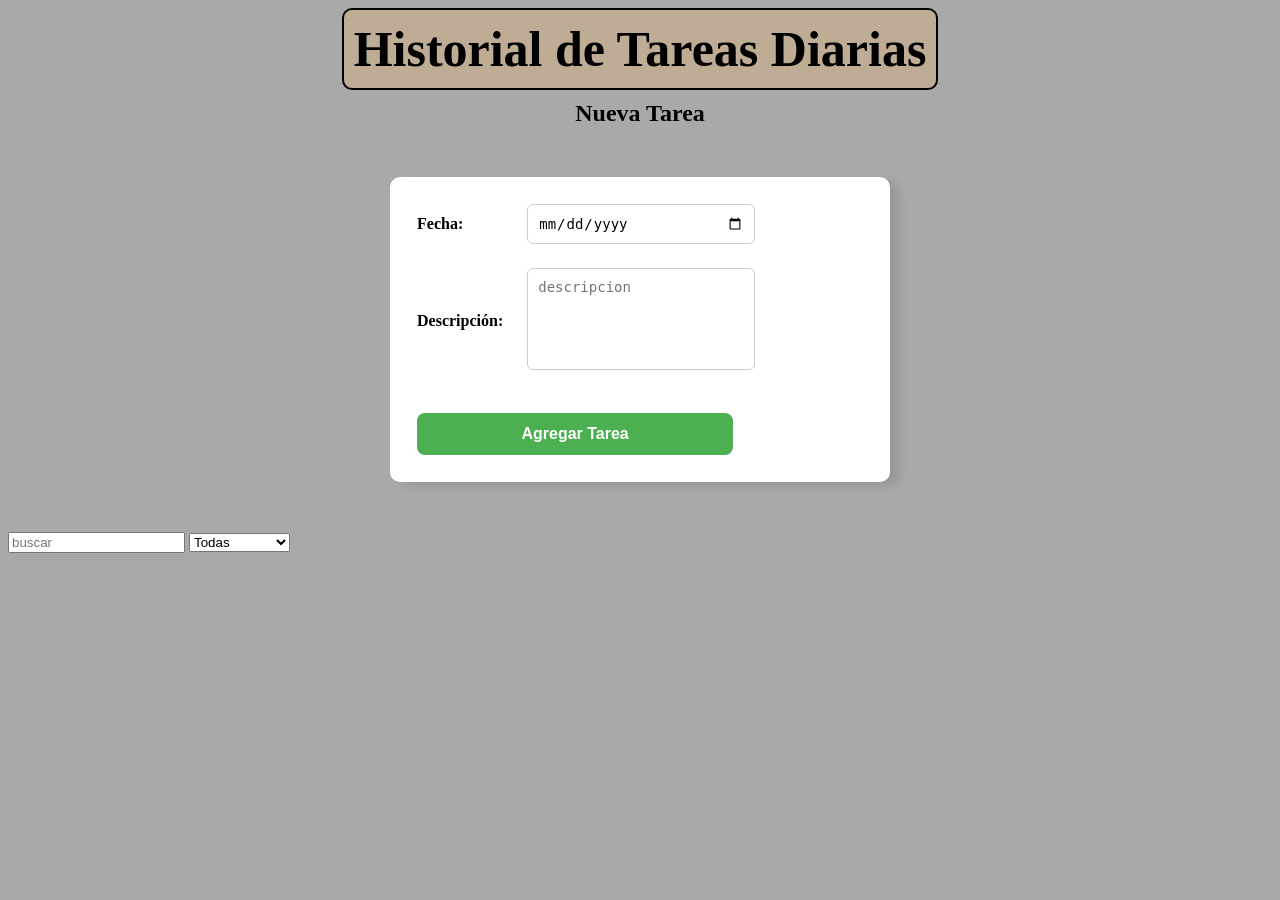
==== index.html @ 564c7597 "Cambio nombre pagina principal a index" ====
<!DOCTYPE html>
<html lang="es">
<head>
    <meta charset="UTF-8">
    <meta name="viewport" content="width=device-width, initial-scale=1.0">
    <title>Historial de tareas</title>
    <link rel="stylesheet" href="estilos.css/inicio.css">
</head>
<body>
    <h1>Historial de Tareas Diarias</h1>

  <div>
    <form id="formTarea">
       <h2 class="h2">Nueva Tarea</h2>
  <table class="form_tabla">

    <tr>
      <td><label for="fecha">Fecha:</label></td>
      <td><input type="date" id="fecha" required></td>
    </tr>
    <tr>
      <td><label for="descripcion">Descripción:</label></td>
      <td><textarea id="descripcion" placeholder="descripcion" required></textarea></td>
    </tr>
    <tr>
      <td colspan="2">
        <button type="submit">  Agregar Tarea</button>
        </td>
    </tr>
  </table>
  </form>
<!-- Aquí aparece el mensaje -->

<div id="mensaje" class="mensaje">
  </div>
<div class="filtros">
      <input type="text" id="buscar" placeholder="buscar">
      <select id="filtro">
        <option value="todas">Todas</option>
        <option value="pendientes">Pendientes</option>
        <option value="completadas">Completadas</option>
      </select>
   </div>
<div id="mensaje" class="mensaje"></div>
  </div>
    <script src="js/local.js"></script>
</body>
</html>
---- estilos.css/inicio.css ----
body{
   background-color: darkgrey;
}

h1{ 
    font-size: 50px;
    border: 2px solid #020202; 
    padding: 10px;             
    margin: auto;       
    width: fit-content;        
    border-radius: 10px;    
    background-color: rgb(190, 172, 149);
    text-align: center;
    font-family:'Times New Roman', Times, serif
}


.h2{
    margin: 10px;
    text-align: center;
}

.form_tabla{
    display: flex;
    flex-direction: column;
    gap: 10px;
    width: 100%;
    max-width: 500px;
    margin: 50px auto;
    border-collapse: collapse;
    background: white;
    padding: 15px;
    border-radius: 10px;
    font-family: 'Times New Roman', Times, serif;
    box-shadow:9px 4px 10px rgba(0,0,0,0.1);
}

.form_tabla {
  width: 100%;
  border-collapse: collapse;
}

.form_tabla td {
  padding: 12px;
  vertical-align: middle;
}

.form_tabla label {
  font-weight: bold;
  color: #000000;
}

/* --- Campos de entrada --- */
.form_tabla input[type="date"],
.form_tabla textarea {
  width: 100%;
  padding: 10px;
  border-radius: 6px;
  border: 1px solid #ccc;
  font-size: 14px;
  transition: all 0.3s ease-in-out;
}

.form_tabla input[type="date"]:focus,
.form_tabla textarea:focus {
  border-color: #4caf50;
  box-shadow: 0 0 5px rgba(76, 175, 80, 0.4);
  outline: none;
}

/* --- Textarea --- */
.form_tabla textarea {
  resize: none;
  height: 80px;
}

/* --- Botón --- */
.form_tabla button {
  display: block;
  width: 100%;
  margin: 15px auto 0 auto;
  background: #4caf50;
  color: white;
  border: none;
  padding: 12px;
  border-radius: 8px;
  font-size: 16px;
  font-weight: bold;
  cursor: pointer;
  transition: background 0.3s;
}

.form_tabla button:hover {
  background: #43a047;
}

/* --- Mensaje dinámico --- */
.mensaje {
  margin-top: 20px;
  text-align: center;
  font-size: 15px;
  font-weight: bold;
  display: none; /* Oculto por defecto */
  padding: 10px;
  border-radius: 8px;
}

/* Mensaje de éxito */
.mensaje.exito {
  display: block;
  background: #e0ffe0;
  color: #2e7d32;
  border: 1px solid #2e7d32;
}

/* Mensaje de error */
.mensaje.error {
  display: block;
  background: #ffe0e0;
  color: #c62828;
  border: 1px solid #c62828;
}

.perrito{
    margin:auto;
    position: fixed;
    bottom: 100px;
    right: 80%;
    width: 90px;
    border-radius: 10px;
    animation: float 3s ease-in-out infinite;
}

@keyframes float {
    0%, 100% {
        transform: translateY(0);
    }
    50% {
        transform: translateY(-15px);
    }
}
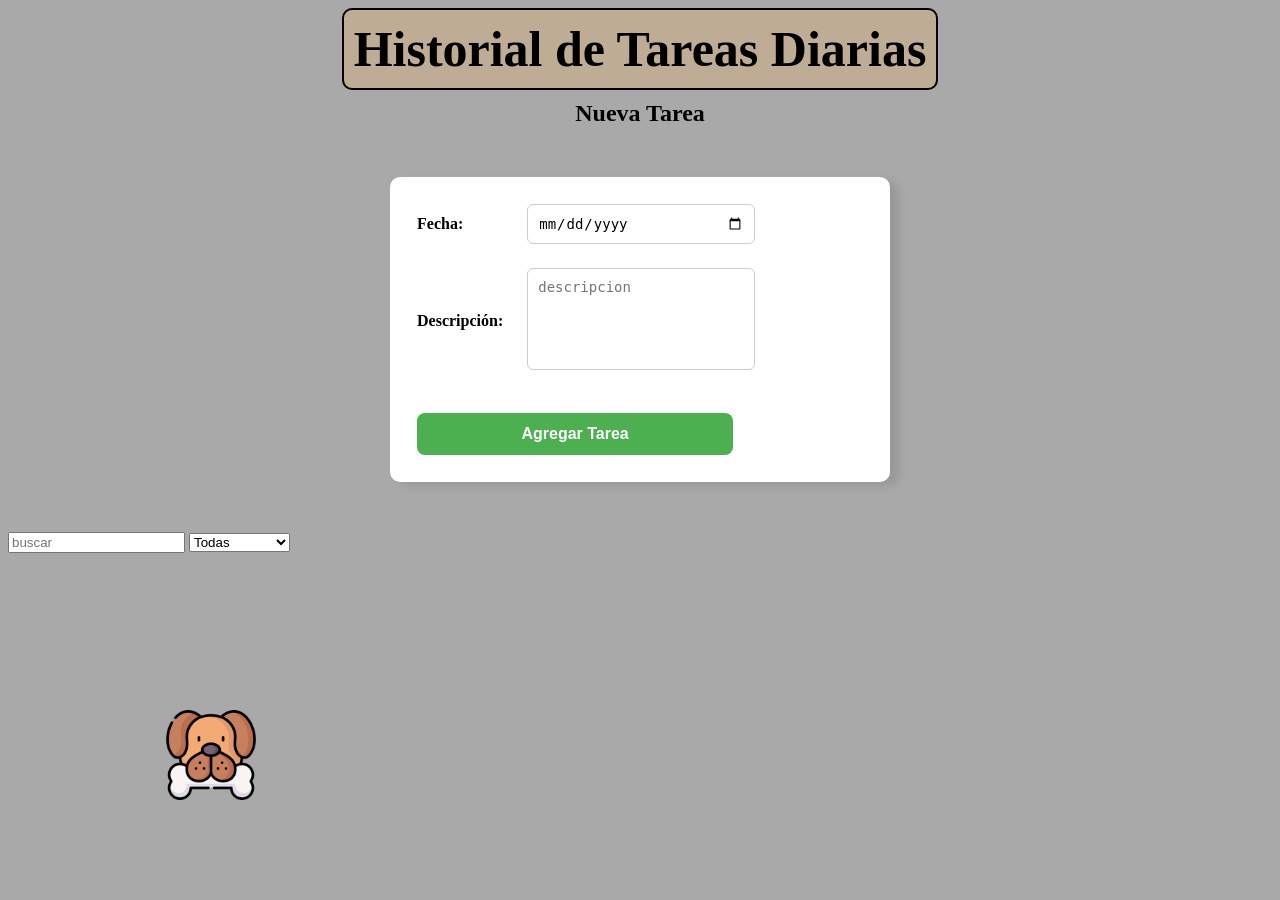
==== commit 0ee7735a: "Solucion de Conflictos y Cambio de nombre paginaInicio a index" ====
--- a/index.html
+++ b/index.html
@@ -8,12 +8,10 @@
 </head>
 <body>
     <h1>Historial de Tareas Diarias</h1>
-
   <div>
     <form id="formTarea">
        <h2 class="h2">Nueva Tarea</h2>
   <table class="form_tabla">
-
     <tr>
       <td><label for="fecha">Fecha:</label></td>
       <td><input type="date" id="fecha" required></td>
@@ -33,7 +31,7 @@
 
 <div id="mensaje" class="mensaje">
   </div>
-<div class="filtros">
+  <div class="filtros">
       <input type="text" id="buscar" placeholder="buscar">
       <select id="filtro">
         <option value="todas">Todas</option>
@@ -41,8 +39,12 @@
         <option value="completadas">Completadas</option>
       </select>
    </div>
-<div id="mensaje" class="mensaje"></div>
-  </div>
+</div>
+
+    <div>
+        <img src="img/5100114.png" alt="perrito" class="perrito">
+    </div>
+
     <script src="js/local.js"></script>
 </body>
-</html>+</html> 
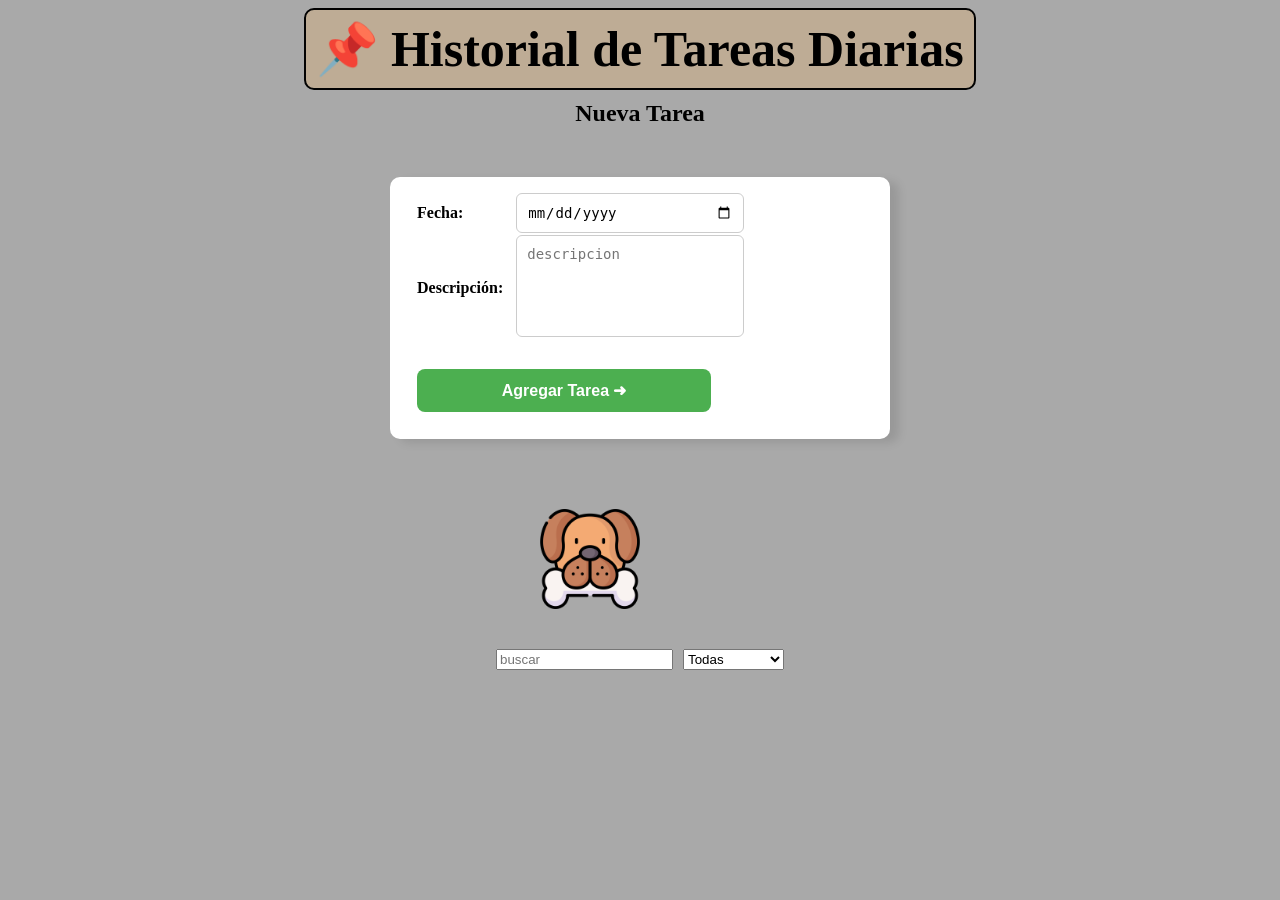
==== commit 9574e05e: "arreglos diseño css" ====
--- a/index.html
+++ b/index.html
@@ -2,49 +2,48 @@
 <html lang="es">
 <head>
     <meta charset="UTF-8">
-    <meta name="viewport" content="width=device-width, initial-scale=1.0">
     <title>Historial de tareas</title>
     <link rel="stylesheet" href="estilos.css/inicio.css">
 </head>
 <body>
-    <h1>Historial de Tareas Diarias</h1>
+  <h1>Historial de Tareas Diarias</h1>
   <div>
     <form id="formTarea">
-       <h2 class="h2">Nueva Tarea</h2>
-  <table class="form_tabla">
-    <tr>
-      <td><label for="fecha">Fecha:</label></td>
-      <td><input type="date" id="fecha" required></td>
-    </tr>
-    <tr>
-      <td><label for="descripcion">Descripción:</label></td>
-      <td><textarea id="descripcion" placeholder="descripcion" required></textarea></td>
-    </tr>
-    <tr>
-      <td colspan="2">
-        <button type="submit">  Agregar Tarea</button>
-        </td>
-    </tr>
-  </table>
-  </form>
-<!-- Aquí aparece el mensaje -->
+      <h2 class="h2">Nueva Tarea</h2>
+      <table class="form_tabla">
+        <tr>
+          <td><label for="fecha">Fecha:</label></td>
+          <td><input type="date" id="fecha" required></td>
+        </tr>
+        <tr>
+          <td><label for="descripcion">Descripción:</label></td>
+          <td><textarea id="descripcion" placeholder="descripcion" required></textarea></td>
+        </tr>
+        <tr>
+          <td colspan="2">
+            <button type="submit">  Agregar Tarea</button>
+          </td>
+        </tr>
+      </table>
+    </form>
+  </div>
 
-<div id="mensaje" class="mensaje">
-  </div>
-  <div class="filtros">
+  <div class="contenedor">
+    <div id="mensaje" class="mensaje"></div>
+    <img src="img/5100114.png" alt="perrito" class="perrito">
+
+    <div class="filtros">
       <input type="text" id="buscar" placeholder="buscar">
       <select id="filtro">
-        <option value="todas">Todas</option>
-        <option value="pendientes">Pendientes</option>
-        <option value="completadas">Completadas</option>
+          <option value="todas">Todas</option>
+          <option value="pendientes">Pendientes</option>
+          <option value="completadas">Completadas</option>
       </select>
-   </div>
-</div>
+    </div>
+  </div>
 
-    <div>
-        <img src="img/5100114.png" alt="perrito" class="perrito">
-    </div>
+  
 
-    <script src="js/local.js"></script>
+  <script src="js/local.js"></script>
 </body>
 </html> 
--- a/estilos.css/inicio.css
+++ b/estilos.css/inicio.css
@@ -21,28 +21,28 @@
 }
 
 .form_tabla{
-    display: flex;
-    flex-direction: column;
-    gap: 10px;
-    width: 100%;
-    max-width: 500px;
-    margin: 50px auto;
-    border-collapse: collapse;
-    background: white;
-    padding: 15px;
-    border-radius: 10px;
-    font-family: 'Times New Roman', Times, serif;
-    box-shadow:9px 4px 10px rgba(0,0,0,0.1);
+  display: flex;
+  flex-direction: column;
+  gap: 10px;
+  width: 100%;
+  max-width: 500px;
+  margin: 50px auto;
+  border-collapse: collapse;
+  background: white;
+  padding: 15px;
+  border-radius: 10px;
+  font-family: 'Times New Roman', Times, serif;
+  box-shadow: 9px 4px 10px rgba(0,0,0,0.1); 
+    
 }
 
-.form_tabla {
-  width: 100%;
-  border-collapse: collapse;
-}
 
-.form_tabla td {
+
+.form_tabla td:first-child {
   padding: 12px;
   vertical-align: middle;
+  font-weight: bold;
+  color: darkblue;
 }
 
 .form_tabla label {
@@ -50,7 +50,6 @@
   color: #000000;
 }
 
-/* --- Campos de entrada --- */
 .form_tabla input[type="date"],
 .form_tabla textarea {
   width: 100%;
@@ -68,13 +67,12 @@
   outline: none;
 }
 
-/* --- Textarea --- */
+
 .form_tabla textarea {
   resize: none;
   height: 80px;
 }
 
-/* --- Botón --- */
 .form_tabla button {
   display: block;
   width: 100%;
@@ -87,25 +85,26 @@
   font-size: 16px;
   font-weight: bold;
   cursor: pointer;
-  transition: background 0.3s;
+  transition: background 0.3s, transform 0.2s;
 }
+
 
 .form_tabla button:hover {
   background: #43a047;
 }
 
-/* --- Mensaje dinámico --- */
+
 .mensaje {
   margin-top: 20px;
   text-align: center;
   font-size: 15px;
   font-weight: bold;
-  display: none; /* Oculto por defecto */
   padding: 10px;
   border-radius: 8px;
+  display: none;
 }
 
-/* Mensaje de éxito */
+
 .mensaje.exito {
   display: block;
   background: #e0ffe0;
@@ -113,7 +112,7 @@
   border: 1px solid #2e7d32;
 }
 
-/* Mensaje de error */
+
 .mensaje.error {
   display: block;
   background: #ffe0e0;
@@ -122,11 +121,11 @@
 }
 
 .perrito{
-    margin:auto;
-    position: fixed;
-    bottom: 100px;
-    right: 80%;
-    width: 90px;
+    margin: 20px auto;
+    bottom: 30px;
+    left: 30px;
+    transform: translate(-50%, 0);
+    width: 100px;
     border-radius: 10px;
     animation: float 3s ease-in-out infinite;
 }
@@ -139,3 +138,25 @@
         transform: translateY(-15px);
     }
 }
+
+.contenedor{
+    display: flex;
+    flex-direction: column;
+    justify-content: flex-start;
+    align-items: center;
+    margin-top: 20px;
+}
+
+.filtros{
+  display: flex;
+  gap: 10px;
+  margin-top: 20px; 
+}
+
+.form_tabla button::after {
+  content: " ➜";
+}
+
+h1::before {
+  content: "📌 ";
+}
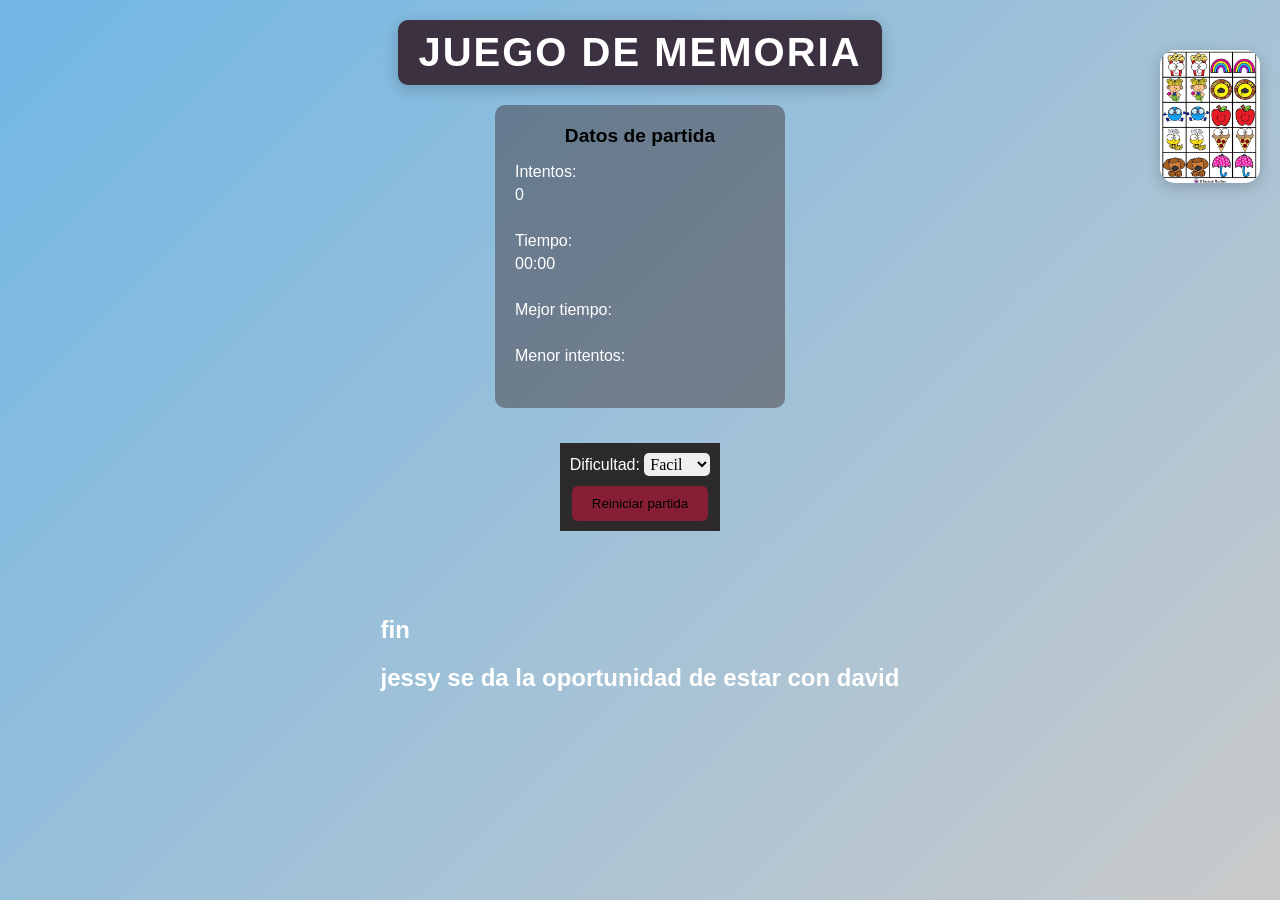
==== commit 8d61fc50: "cambios en css" ====
--- a/index.html
+++ b/index.html
@@ -1,49 +1,46 @@
 <!DOCTYPE html>
 <html lang="es">
 <head>
-    <meta charset="UTF-8">
-    <title>Historial de tareas</title>
-    <link rel="stylesheet" href="estilos.css/inicio.css">
+    <title>JUEGO_MEMORIA</title>
+    <link rel="stylesheet" href="inicio.css">
 </head>
 <body>
-  <h1>Historial de Tareas Diarias</h1>
-  <div>
-    <form id="formTarea">
-      <h2 class="h2">Nueva Tarea</h2>
-      <table class="form_tabla">
-        <tr>
-          <td><label for="fecha">Fecha:</label></td>
-          <td><input type="date" id="fecha" required></td>
-        </tr>
-        <tr>
-          <td><label for="descripcion">Descripción:</label></td>
-          <td><textarea id="descripcion" placeholder="descripcion" required></textarea></td>
-        </tr>
-        <tr>
-          <td colspan="2">
-            <button type="submit">  Agregar Tarea</button>
-          </td>
-        </tr>
-      </table>
-    </form>
-  </div>
+    <h1>juego de memoria</h1>
+    <div id="informacion">
+  <h2>Datos de partida</h2>
+      <span>Intentos: <span id="intentos">0</span></span><br>
+      <span>Tiempo: <span id="tiempo">00:00</span></span><br>
+      <span>Mejor tiempo: <span id="mejor-tiempo"></span></span><br>
+      <span>Menor intentos: <span id="mejor-intentos"></span></span><br>
+    </div>
 
-  <div class="contenedor">
-    <div id="mensaje" class="mensaje"></div>
-    <img src="img/5100114.png" alt="perrito" class="perrito">
+    <!-- dificultad -->
+    <div id="dificultad">
+      <label for="nivel">Dificultad:</label>
+      <select id="nivel">
+        <option value="facil">Facil</option>
+        <option value="medio">Medio</option>
+      </select><br>
+      <button id="boton_reiniciar">Reiniciar partida</button>
+    </div>
+  </header>
 
-    <div class="filtros">
-      <input type="text" id="buscar" placeholder="buscar">
-      <select id="filtro">
-          <option value="todas">Todas</option>
-          <option value="pendientes">Pendientes</option>
-          <option value="completadas">Completadas</option>
-      </select>
+  <!-- cartas -->
+  <main>
+    <section id="tablero" class="carta_tablero">
+    </section>
+  </main>
+
+  <img src="img/2de4b87daf71ac01a1bba288c642ab86.jpg" alt="memomoria" class="memoria">
+
+  <!-- fin -->
+  <div id="fin. jessy se da la oportunidad de estar con david">
+        <h2>fin</h2>
+       <h2>jessy se da la oportunidad de estar con david</h2>
     </div>
   </div>
 
-  
+  <script src="app.js"></script>
 
-  <script src="js/local.js"></script>
 </body>
-</html> +</html>
--- a/inicio.css
+++ b/inicio.css
@@ -0,0 +1,125 @@
+body{
+    margin: 0;
+    font-family: 'Gill Sans', 'Gill Sans MT', Calibri, 'Trebuchet MS', sans-serif;
+    background: linear-gradient(135deg, #71b7e6, #cacaca);
+    color: #fff;
+    display: flex;
+    flex-direction: column;
+    align-items: center;
+    min-height: 100vh;
+}
+
+h1{
+    margin : 20px 0;
+    font-size: 2.5rem;
+    text-transform: uppercase;
+    letter-spacing: 2px;
+    background: #3c3141;
+    padding: 10px 20px;
+    border-radius: 10px;
+    color: #fff;
+    box-shadow: 0 4px 15px rgba(0, 0, 0, 0.2);
+}
+
+#informacion{
+    background: rgba(49, 25, 25, 0.4);
+    padding: 20px;
+    border-radius: 10px;
+    margin-bottom: 20px;
+    width: 250px;
+    text-align: lef;
+}
+
+#informacion h2{
+    margin-top: 0;
+    font-size: 1.2rem;
+    text-align: center;
+    color: #000000;
+    font-family: Verdana, Geneva, Tahoma, sans-serif;
+}
+
+#informacion span{
+    display: block;
+    margin : 5px 0;
+    font-size: 1rem;
+    font-family: Arial, Helvetica, sans-serif;
+}
+
+#dificultad{
+    margin: 15px 0;
+    padding: 10px;
+    background: #2c2a2a;
+    text-align: center;
+}
+
+#nivel{
+    padding: 2px;
+    font-size: 1rem;
+    border-radius: 5px;
+    border: none;
+    font-family: 'Times New Roman', Times, serif;
+    margin: auto;
+}
+
+#boton_reiniciar{
+    margin-top: 10px;
+    padding: 10px 20px;
+    background: rgba(220, 20, 60, 0.521);
+    border: none;
+    border-radius: 6px;
+    cursor: pointer;
+    transition: background 0.3s ease;
+}
+
+#boton_reiniciar:hover{
+    background: rgba(231, 231, 231, 0.8);
+}
+
+#tablero{
+    display: grid;
+    grid-template-columns: repeat(4, 100px);
+    grid-gap: 15px;
+    margin: 20px auto;
+    justify-content: center;
+    margin-bottom: 30px;
+}
+
+.carta_tablero div {
+  width: 100px;
+  height: 120px;
+  background: #fff;
+  border-radius: 10px;
+  box-shadow: 0 4px 8px rgba(0,0,0,0.3);
+  display: flex;
+  align-items: center;
+  justify-content: center;
+  font-size: 2rem;
+  color: #333;
+  cursor: pointer;
+  transition: transform 0.3s, background 0.3s;
+}
+
+.carta_tablero div:hover {
+  transform: scale(1.05);
+  background: #f0f0f0;
+}
+
+.memoria{
+    width: 100px;
+    border-radius: 15px;
+    box-shadow: 0 4px 15px rgba(0, 0, 0, 0.2);
+    margin-bottom: 2px;
+    position: absolute;
+    right: 20px;
+    top: 50px; 
+    animation: flotar 3s ease-in-out infinite;
+}
+
+@keyframes flotar {
+  0%, 100% {
+    transform: translateY(0);
+  }
+  50% {
+    transform: translateY(-20px);
+  }
+}
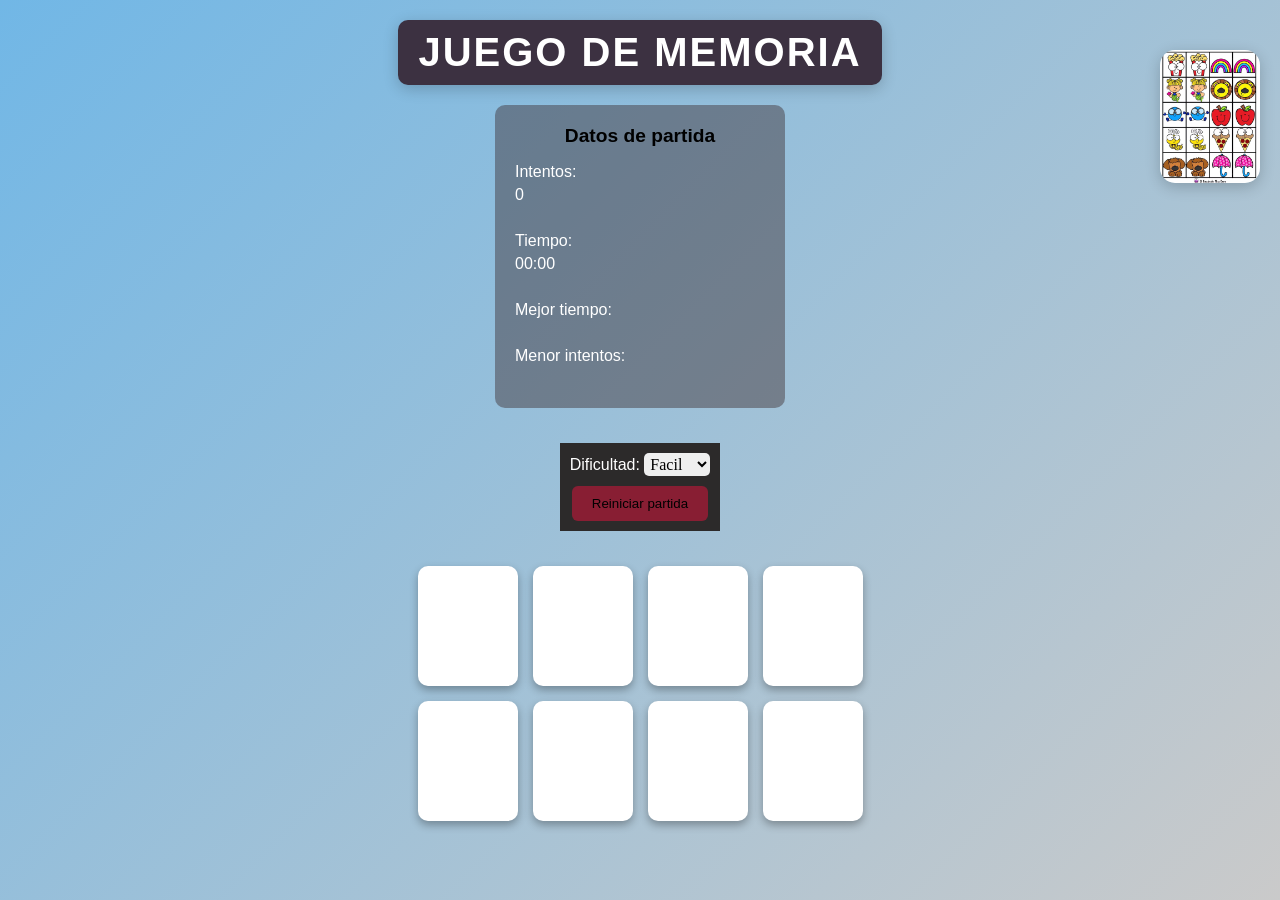
==== commit a78cd116: "Funcinalidades basicas para el funcionamiento del juego,seleccion de dificultad, generacion de carta" ====
--- a/index.html
+++ b/index.html
@@ -33,14 +33,8 @@
 
   <img src="img/2de4b87daf71ac01a1bba288c642ab86.jpg" alt="memomoria" class="memoria">
 
-  <!-- fin -->
-  <div id="fin. jessy se da la oportunidad de estar con david">
-        <h2>fin</h2>
-       <h2>jessy se da la oportunidad de estar con david</h2>
-    </div>
-  </div>
 
-  <script src="app.js"></script>
+  <script src="js/local.js"></script>
 
 </body>
 </html>
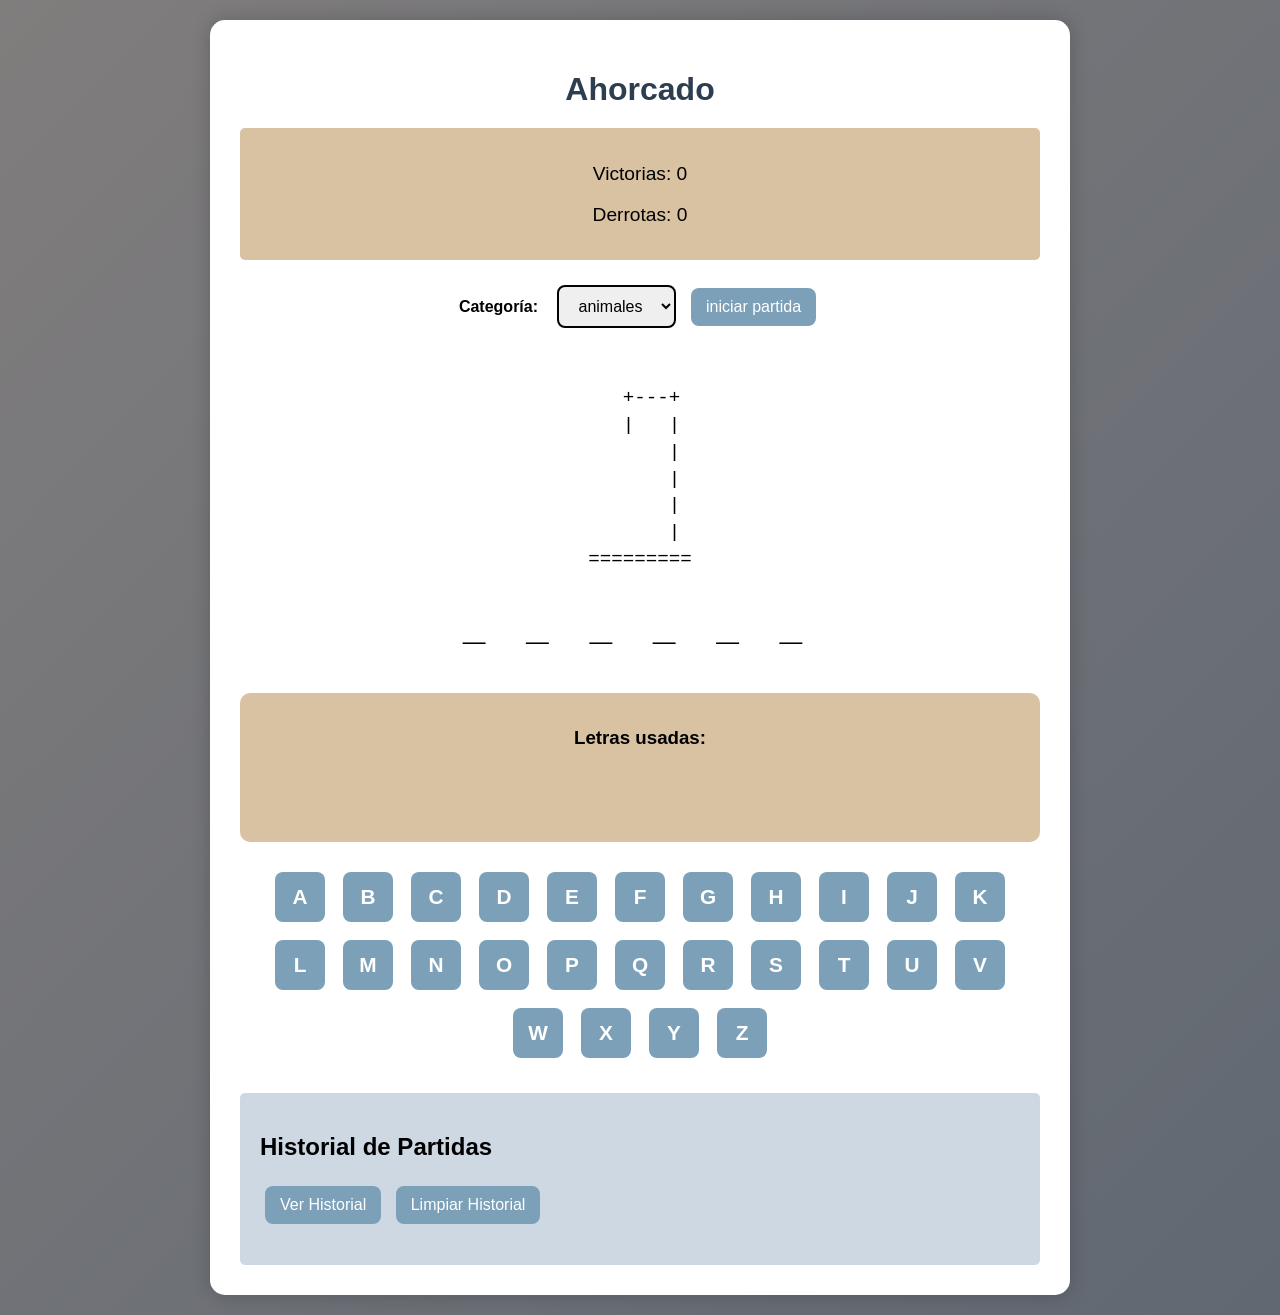
==== commit 412e1120: "cambio y arreglo" ====
--- a/index.html
+++ b/index.html
@@ -1,40 +1,62 @@
 <!DOCTYPE html>
 <html lang="es">
 <head>
-    <title>JUEGO_MEMORIA</title>
+    <meta charset="UTF-8">
+    <meta name="viewport" content="width=device-width, initial-scale=1.0">
+    <title>Ahorcado</title>
     <link rel="stylesheet" href="inicio.css">
 </head>
 <body>
-    <h1>juego de memoria</h1>
-    <div id="informacion">
-  <h2>Datos de partida</h2>
-      <span>Intentos: <span id="intentos">0</span></span><br>
-      <span>Tiempo: <span id="tiempo">00:00</span></span><br>
-      <span>Mejor tiempo: <span id="mejor-tiempo"></span></span><br>
-      <span>Menor intentos: <span id="mejor-intentos"></span></span><br>
+    <div class="contenedor">
+        <header>
+            <h1>Ahorcado</h1>
+            <div id="estadisticas">
+                <p>Victorias: <span id="victorias">0</span></p>
+                <p>Derrotas: <span id="derrotas">0</span></p>
+            </div>
+        </header>
+
+        <main>
+            <!-- categoría -->
+            <section id="configuracion">
+                <label for="categoria">Categoría:</label>
+                <select id="categoria">
+                    <option value="animales">animales</option>
+                    <option value="frutas">frutas</option>
+                </select>
+                <button id="btn-nueva-partida">iniciar partida</button>
+            </section>
+
+            <!-- juego -->
+            <section id="juego">
+                <!-- Dibujo del ahorcado -->
+                <div id="ahorcado"></div>
+
+                <!-- Palabra oculta -->
+                <div id="palabra-oculta"></div>
+
+                <!-- Letras ya usadas -->
+                <div id="letras-usadas">
+                    <h3>Letras usadas:</h3>
+                    <p id="lista-letras"></p>
+                </div>
+
+                <!-- Teclado-->
+                <div id="teclado">
+                    <!-- JavaScript insertará aquí los botones de la A a la Z -->
+                </div>
+            </section>
+
+            <!-- Historial de partidas -->
+            <section id="historial">
+                <h2>Historial de Partidas</h2>
+                <button id="btn-ver-historial">Ver Historial</button>
+                <button id="btn-limpiar-historial">Limpiar Historial</button>
+                <ul id="lista-historial"></ul>
+            </section>
+        </main>
     </div>
 
-    <!-- dificultad -->
-    <div id="dificultad">
-      <label for="nivel">Dificultad:</label>
-      <select id="nivel">
-        <option value="facil">Facil</option>
-        <option value="medio">Medio</option>
-      </select><br>
-      <button id="boton_reiniciar">Reiniciar partida</button>
-    </div>
-  </header>
-
-  <!-- cartas -->
-  <main>
-    <section id="tablero" class="carta_tablero">
-    </section>
-  </main>
-
-  <img src="img/2de4b87daf71ac01a1bba288c642ab86.jpg" alt="memomoria" class="memoria">
-
-
-  <script src="js/local.js"></script>
-
+    <script src="js/inicio.js"></script>
 </body>
 </html>
--- a/inicio.css
+++ b/inicio.css
@@ -1,125 +1,152 @@
-body{
+body {
+    font-family: 'Segoe UI', Tahoma, Geneva, Verdana, sans-serif;
+    background: linear-gradient(135deg, #807d7d 0%, #616872 100%);
+    color: #000000;
+    text-align: center;
+    padding: 20px;
     margin: 0;
-    font-family: 'Gill Sans', 'Gill Sans MT', Calibri, 'Trebuchet MS', sans-serif;
-    background: linear-gradient(135deg, #71b7e6, #cacaca);
-    color: #fff;
-    display: flex;
-    flex-direction: column;
-    align-items: center;
     min-height: 100vh;
 }
 
-h1{
-    margin : 20px 0;
-    font-size: 2.5rem;
-    text-transform: uppercase;
-    letter-spacing: 2px;
-    background: #3c3141;
-    padding: 10px 20px;
-    border-radius: 10px;
-    color: #fff;
-    box-shadow: 0 4px 15px rgba(0, 0, 0, 0.2);
+.contenedor {
+    max-width: 800px;
+    margin: 0 auto;
+    background-color: rgb(255, 255, 255);
+    padding: 30px;
+    border-radius: 15px;
+    box-shadow: 0 0 20px rgba(0, 0, 0, 0.2);
 }
 
-#informacion{
-    background: rgba(49, 25, 25, 0.4);
-    padding: 20px;
-    border-radius: 10px;
+h1 {
+    color: #2c3e50;
     margin-bottom: 20px;
-    width: 250px;
-    text-align: lef;
 }
 
-#informacion h2{
-    margin-top: 0;
+#estadisticas {
+    background-color: #d8c2a2;
+    padding: 15px;
+    border-radius: 5px;
+    margin-bottom: 20px;
     font-size: 1.2rem;
-    text-align: center;
-    color: #000000;
-    font-family: Verdana, Geneva, Tahoma, sans-serif;
 }
 
-#informacion span{
-    display: block;
-    margin : 5px 0;
-    font-size: 1rem;
-    font-family: Arial, Helvetica, sans-serif;
+#configuracion {
+    margin-bottom: 25px;
 }
 
-#dificultad{
-    margin: 15px 0;
-    padding: 10px;
-    background: #2c2a2a;
-    text-align: center;
+label {
+    font-weight: bold;
+    margin-right: 10px;
 }
 
-#nivel{
-    padding: 2px;
+select, button {
+    padding: 10px 15px;
+    border-radius: 8px;
+    border: 2px solid #040101;
     font-size: 1rem;
-    border-radius: 5px;
-    border: none;
-    font-family: 'Times New Roman', Times, serif;
-    margin: auto;
+    margin: 5px;
 }
 
-#boton_reiniciar{
-    margin-top: 10px;
-    padding: 10px 20px;
-    background: rgba(220, 20, 60, 0.521);
+button {
+    background-color: #7ca0b8;
+    color: white;
     border: none;
-    border-radius: 6px;
     cursor: pointer;
-    transition: background 0.3s ease;
+    transition: background-color 0.3s;
 }
 
-#boton_reiniciar:hover{
-    background: rgba(231, 231, 231, 0.8);
+button:hover {
+    background-color: #2f3131;
 }
 
-#tablero{
-    display: grid;
-    grid-template-columns: repeat(4, 100px);
-    grid-gap: 15px;
-    margin: 20px auto;
-    justify-content: center;
-    margin-bottom: 30px;
+#zona-juego {
+    margin: 25px 0;
 }
 
-.carta_tablero div {
-  width: 100px;
-  height: 120px;
-  background: #fff;
-  border-radius: 10px;
-  box-shadow: 0 4px 8px rgba(0,0,0,0.3);
-  display: flex;
-  align-items: center;
-  justify-content: center;
-  font-size: 2rem;
-  color: #333;
-  cursor: pointer;
-  transition: transform 0.3s, background 0.3s;
+#ahorcado {
+    font-family: monospace;
+    font-size: 1.2rem;
+    line-height: 1.4;
+    white-space: pre;
+    margin: 20px 0;
+    min-height: 180px;
+    display: flex;
+    justify-content: center;
+    align-items: center;
 }
 
-.carta_tablero div:hover {
-  transform: scale(1.05);
-  background: #f0f0f0;
+#palabra-oculta {
+    font-size: 2.5rem;
+    letter-spacing: 15px;
+    margin: 30px 0;
+    font-weight: bold;
+    min-height: 60px;
 }
 
-.memoria{
-    width: 100px;
-    border-radius: 15px;
-    box-shadow: 0 4px 15px rgba(0, 0, 0, 0.2);
-    margin-bottom: 2px;
-    position: absolute;
-    right: 20px;
-    top: 50px; 
-    animation: flotar 3s ease-in-out infinite;
+#letras-usadas {
+    margin: 20px 0;
+    padding: 15px;
+    background-color: #d8c2a2;
+    border-radius: 10px;
 }
 
-@keyframes flotar {
-  0%, 100% {
-    transform: translateY(0);
-  }
-  50% {
-    transform: translateY(-20px);
-  }
+#lista-letras {
+    font-size: 1.5rem;
+    letter-spacing: 5px;
+    font-weight: bold;
+    min-height: 30px;
 }
+
+#teclado {
+    display: flex;
+    flex-wrap: wrap;
+    justify-content: center;
+    gap: 8px;
+    margin: 25px 0;
+}
+
+#teclado button {
+    width: 50px;
+    height: 50px;
+    font-size: 1.3rem;
+    font-weight: bold;
+}
+
+#teclado button:disabled {
+    background-color: #c20000;
+    color: #000000;
+    cursor: not-allowed;
+}
+
+#historial {
+    margin-top: 30px;
+    padding: 20px;
+    background-color: #ced8e3;
+    border-radius: 5px;
+    text-align: left;
+}
+
+#lista-historial {
+    list-style-type: none;
+    padding: 0;
+}
+
+#lista-historial li {
+    padding: 10px;
+    border-bottom: 1px solid #ddd;
+}
+
+.mensaje-ganador {
+    color: #27ae60;
+    font-weight: bold;
+    font-size: 1.5rem;
+    margin: 15px 0;
+}
+
+.mensaje-perdedor {
+    color: #e74c3c;
+    font-weight: bold;
+    font-size: 1.5rem;
+    margin: 15px 0;
+}
+
